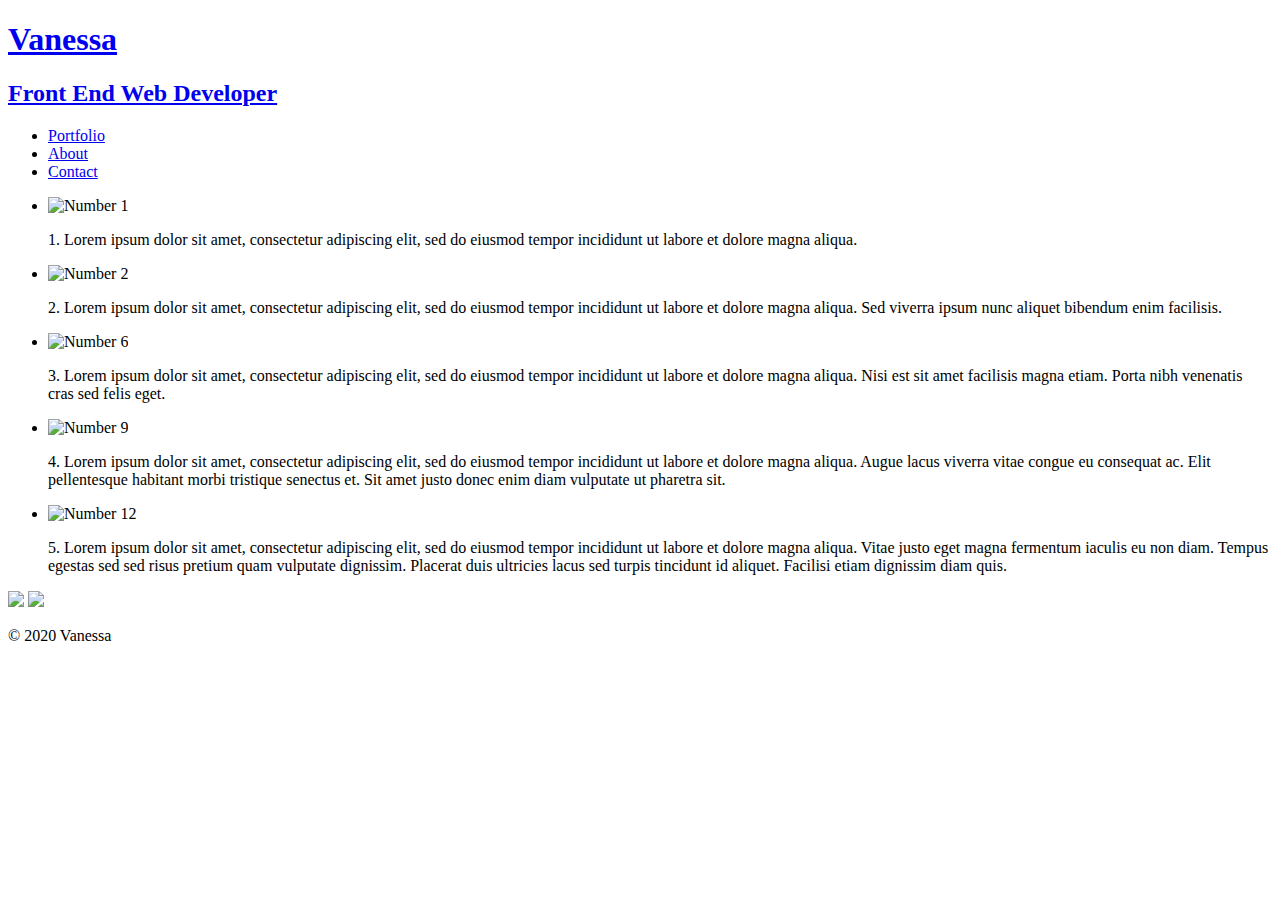
==== html/index.html @ e696ca76 "added css folder with main and responsive files, added ids and classes to html files" ====
<!DOCTYPE html>
<html>
    
    <head>
        <meta charset="utf-8">
        <title> Vanessa | Front End Web Developer</title>
        <link href="https://fonts.googleapis.com/css?family=Montserrat:400,700&display=swap" rel="stylesheet">
        <link rel="stylesheet" href="css/main.css">
        <link rel="stylesheet" href="css/responsive.css">
    </head>
    
    <body>
        <!--START OF HEADER-->
        <header>
            <!-- CLICKABLE LINK THAT TAKES YOU TO THE HOME PAGE -->
            <a href="index.html" id="logo">
                <h1>Vanessa</h1>
                <h2>Front End Web Developer</h2>
            </a>
            
            <!--NAV LIST WITH LIST ITEMS (ul) (li)-->
            <nav>
                <ul>
                    <li>
                        <a href="index.html" class="selected">Portfolio</a>
                    </li>
                    <li>
                        <a href="about.html">About</a>
                    </li>
                    <li>
                        <a href="contact.html">Contact</a>
                    </li>
                </ul>
            </nav>
            
        </header>
        <!--END OF HEADER-->
        
        <!--START OF THE GALLERY-->
        <div id="wrapper">
            <section>
                <ul id="gallery">
                    <li>
                        <img src="img/numbers-01.jpg" alt="Number 1">
                        <p>1. Lorem ipsum dolor sit amet, consectetur adipiscing elit, sed do eiusmod tempor incididunt ut labore et dolore magna aliqua.</p>
                    </li>
                    <li>
                        <img src="img/numbers-02.jpg" alt="Number 2">
                        <p>2. Lorem ipsum dolor sit amet, consectetur adipiscing elit, sed do eiusmod tempor incididunt ut labore et dolore magna aliqua. Sed viverra ipsum nunc aliquet bibendum enim facilisis.</p>
                    </li>
                    <li>
                        <img src="img/numbers-06.jpg" alt="Number 6">
                        <p>3. Lorem ipsum dolor sit amet, consectetur adipiscing elit, sed do eiusmod tempor incididunt ut labore et dolore magna aliqua. Nisi est sit amet facilisis magna etiam. Porta nibh venenatis cras sed felis eget.</p>
                    </li>
                    <li>
                        <img src="img/numbers-09.jpg" alt="Number 9">
                        <p>4. Lorem ipsum dolor sit amet, consectetur adipiscing elit, sed do eiusmod tempor incididunt ut labore et dolore magna aliqua. Augue lacus viverra vitae congue eu consequat ac. Elit pellentesque habitant morbi tristique senectus et. Sit amet justo donec enim diam vulputate ut pharetra sit.

</p>
                    </li>
                    <li>
                        <img src="img/numbers-12.jpg" alt="Number 12">
                        <p>5. Lorem ipsum dolor sit amet, consectetur adipiscing elit, sed do eiusmod tempor incididunt ut labore et dolore magna aliqua. Vitae justo eget magna fermentum iaculis eu non diam. Tempus egestas sed sed risus pretium quam vulputate dignissim. Placerat duis ultricies lacus sed turpis tincidunt id aliquet. Facilisi etiam dignissim diam quis.</p>
                    </li>
                </ul>
            </section>
        </div>
        <!-- END OF GALLERY -->
        
         <!-- START OF FOOTER -->
        
        <footer>
            <a href="http://www.twitter.com" target="_blank"><img src="img/twitter-wrap.png" class="social-icon"></a>
            <a href="http://www.facebook.com" target="_blank"><img src="img/facebook-wrap.png" class="social-icon"></a>
            <p>&copy; 2020 Vanessa</p>
        </footer>
         <!-- END OF FOOTER -->
    </body>
    
</html>
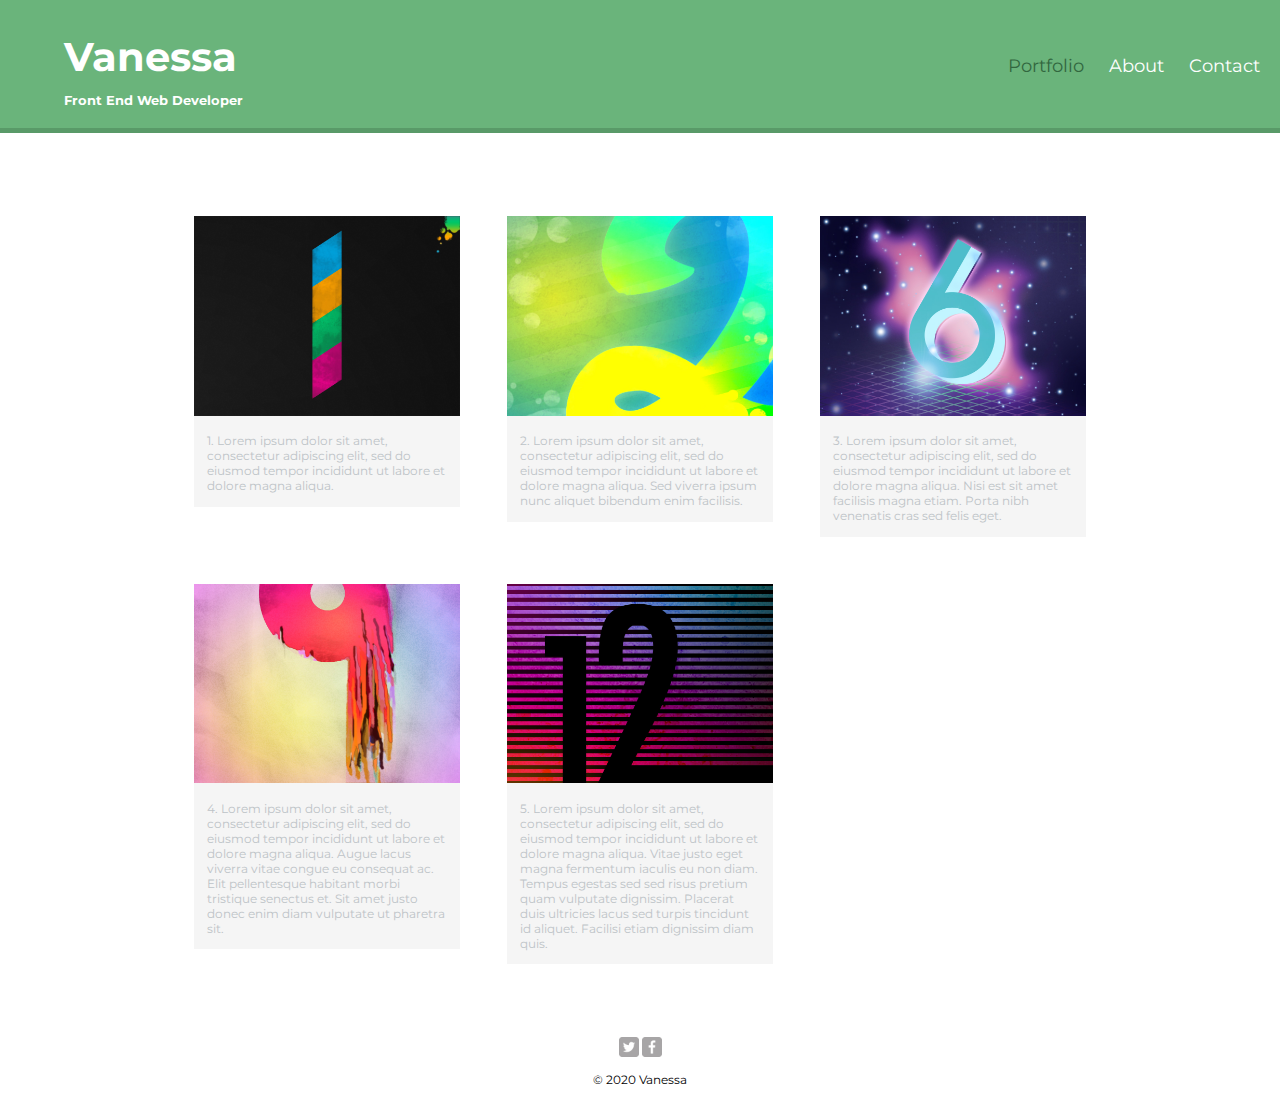
==== commit 59d763e4: "made corrections again to contact, index, and about html files." ====
--- a/html/index.html
+++ b/html/index.html
@@ -5,8 +5,8 @@
         <meta charset="utf-8">
         <title> Vanessa | Front End Web Developer</title>
         <link href="https://fonts.googleapis.com/css?family=Montserrat:400,700&display=swap" rel="stylesheet">
-        <link rel="stylesheet" href="css/main.css">
-        <link rel="stylesheet" href="css/responsive.css">
+        <link rel="stylesheet" href="../css/main.css">
+        <link rel="stylesheet" href="../css/responsive.css">
     </head>
     
     <body>
@@ -41,25 +41,23 @@
             <section>
                 <ul id="gallery">
                     <li>
-                        <img src="img/numbers-01.jpg" alt="Number 1">
+                        <img src="../img/numbers-01.jpg" alt="Number 1">
                         <p>1. Lorem ipsum dolor sit amet, consectetur adipiscing elit, sed do eiusmod tempor incididunt ut labore et dolore magna aliqua.</p>
                     </li>
                     <li>
-                        <img src="img/numbers-02.jpg" alt="Number 2">
+                        <img src="../img/numbers-02.jpg" alt="Number 2">
                         <p>2. Lorem ipsum dolor sit amet, consectetur adipiscing elit, sed do eiusmod tempor incididunt ut labore et dolore magna aliqua. Sed viverra ipsum nunc aliquet bibendum enim facilisis.</p>
                     </li>
                     <li>
-                        <img src="img/numbers-06.jpg" alt="Number 6">
+                        <img src="../img/numbers-06.jpg" alt="Number 6">
                         <p>3. Lorem ipsum dolor sit amet, consectetur adipiscing elit, sed do eiusmod tempor incididunt ut labore et dolore magna aliqua. Nisi est sit amet facilisis magna etiam. Porta nibh venenatis cras sed felis eget.</p>
                     </li>
                     <li>
-                        <img src="img/numbers-09.jpg" alt="Number 9">
-                        <p>4. Lorem ipsum dolor sit amet, consectetur adipiscing elit, sed do eiusmod tempor incididunt ut labore et dolore magna aliqua. Augue lacus viverra vitae congue eu consequat ac. Elit pellentesque habitant morbi tristique senectus et. Sit amet justo donec enim diam vulputate ut pharetra sit.
-
-</p>
+                        <img src="../img/numbers-09.jpg" alt="Number 9">
+                        <p>4. Lorem ipsum dolor sit amet, consectetur adipiscing elit, sed do eiusmod tempor incididunt ut labore et dolore magna aliqua. Augue lacus viverra vitae congue eu consequat ac. Elit pellentesque habitant morbi tristique senectus et. Sit amet justo donec enim diam vulputate ut pharetra sit.</p>
                     </li>
                     <li>
-                        <img src="img/numbers-12.jpg" alt="Number 12">
+                        <img src="../img/numbers-12.jpg" alt="Number 12">
                         <p>5. Lorem ipsum dolor sit amet, consectetur adipiscing elit, sed do eiusmod tempor incididunt ut labore et dolore magna aliqua. Vitae justo eget magna fermentum iaculis eu non diam. Tempus egestas sed sed risus pretium quam vulputate dignissim. Placerat duis ultricies lacus sed turpis tincidunt id aliquet. Facilisi etiam dignissim diam quis.</p>
                     </li>
                 </ul>
@@ -70,8 +68,8 @@
          <!-- START OF FOOTER -->
         
         <footer>
-            <a href="http://www.twitter.com" target="_blank"><img src="img/twitter-wrap.png" class="social-icon"></a>
-            <a href="http://www.facebook.com" target="_blank"><img src="img/facebook-wrap.png" class="social-icon"></a>
+            <a href="http://www.twitter.com" target="_blank"><img src="../img/twitter-wrap.png" class="social-icon"></a>
+            <a href="http://www.facebook.com" target="_blank"><img src="../img/facebook-wrap.png" class="social-icon"></a>
             <p>&copy; 2020 Vanessa</p>
         </footer>
          <!-- END OF FOOTER -->
--- a/css/main.css
+++ b/css/main.css
@@ -0,0 +1,201 @@
+/**********
+GENERAL
+**********/
+body {
+    font-family: "Montserrat", sans-serif;
+    margin: 0px;
+}
+
+#wrapper {
+    max-width: 940px;
+    margin: 0 auto;
+    padding: 0 5%;
+}
+
+a {
+    text-decoration: none;
+}
+
+h1 {
+    font-size: 1.75em;
+    font-weight: 700;
+}
+
+h2 {
+    font-size: 0.75em;
+    margin: -5 0 0;
+}
+
+h3 {
+    margin: 0 0 1em 0;
+}
+
+img {
+    max-width: 100%;
+}
+
+/***********
+HEADER
+***********/
+
+header {
+    float: left;
+    width: 100%;
+    margin: 0 0 30px 0;
+    padding: 5px 0 0 0;
+}
+
+#logo {
+    text-align: center;
+}
+
+
+/***********
+NAVIGATION
+***********/
+nav {
+    text-align:  center;
+    padding:  10px 0;
+}
+
+nav ul {
+    list-style: none;
+    margin: 0 10px;
+    padding: 0;
+}
+
+nav li {
+    display:  inline-block;
+}
+
+nav a {
+    padding: 15px 10px;
+}
+
+
+/***********
+FOOTER
+***********/
+
+footer {
+    text-align: center;
+    font-size: 0.75em;
+    padding: 50px 0 0 0;
+    clear: both;
+}
+
+.social-icon {
+    width: 20px;
+    height: 20px;
+    margin: 0px;
+}
+
+/***********
+PORFOLIO PAGE
+***********/
+
+#gallery {
+    list-style: none;
+    margin: 0;
+    padding: 0;
+}
+
+#gallery li {
+    float: left;
+    width: 45%;
+    margin: 2.5%;
+    background-color: #f5f5f5;
+    color: #bdc3c7;
+}
+
+#gallery li p {
+    margin: 0;
+    padding: 5%;
+    font-size: 0.75em;
+}
+
+
+/***********
+ABOUT PAGE
+***********/
+
+.profile-photo {
+    margin: 0 auto 30px;
+    max-width: 150px;
+    display: block;
+    border-radius: 100%;
+}
+
+/***********
+CONTACT PAGE
+***********/
+
+.contact-info {
+    list-style: none;
+    padding: 0;
+    margin: 0;
+    font-size: .9em;
+}
+
+.contact-info a {
+    display: block;
+    min-height: 20px;
+    background-size: 20px 20px;
+    padding: 0 0 0 30px;
+    margin: 0 0 10px;
+    background-repeat: no-repeat;
+}
+
+.contact-info li.phone a {
+    background-image: url('../img/phone.png')
+}
+
+.contact-info li.mail a {
+    background-image: url('../img/mail.png')
+}
+
+.contact-info li.twitter a {
+    background-image: url('../img/twitter.png')
+}
+
+/***********
+COLORS
+***********/
+body {
+    background-color: #fff;
+}
+
+header {
+    background: #6ab47b;
+    border-color: #599a68;
+}
+
+/* NAV BACKGROUND ON MOBILE */
+nav {
+    background: #599a68;
+}
+
+/*LOGO COLOR*/
+h1,
+h2 {
+    color: #fff;
+}
+
+/*LINKS*/
+a {
+    color: #6ab47b;
+}
+
+nav a,
+nav a:visited {
+    color: #fff;
+}
+
+nav a:hover,
+nav a.selected {
+    color: #32673f;
+}
+
+
+
+
--- a/css/responsive.css
+++ b/css/responsive.css
@@ -0,0 +1,73 @@
+@media screen and (min-width: 480px)  {
+    
+
+    /****************
+    TWO COLUMN LAYOUT
+    *****************/
+    #primary {
+        width: 50%;
+        float: left;
+    }
+    
+    #secondary {
+        width: 40%;
+        float: right;
+    }
+    
+    /****************
+    PAGE: PORTFOLIO
+    *****************/
+    
+    #gallery li {
+        width: 28.3333%;
+    }
+    
+    #gallery li:nth-child(4n) {
+        clear: left;
+    }
+    
+    /*****************
+    PAGE: ABOUT
+    ******************/   
+    .profile-photo {
+        float: left;
+        margin: 0 5% 80px 0;
+    }
+    
+}
+    
+    
+@media screen and (min-width: 660px) {
+    
+    #logo {
+        float: left;
+        margin-left: 5%;
+        text-align: left;
+        width: 45%;
+    }
+    
+    h1 {
+        font-size: 2.5em;
+        margin-bottom: 1px;
+    }
+    
+    h2 {
+        font-size: .825em;
+        margin-bottom: 20px;
+    }
+    
+    nav {
+        background: none;
+        float: right;
+        font-size: 1.125em;
+        text-align: right;
+        width: 45%;
+        margin: 40px 0 0;
+    }
+    
+    header {
+        border-bottom: 5px solid #599a68;
+        margin-bottom: 60px;
+    }
+    
+}